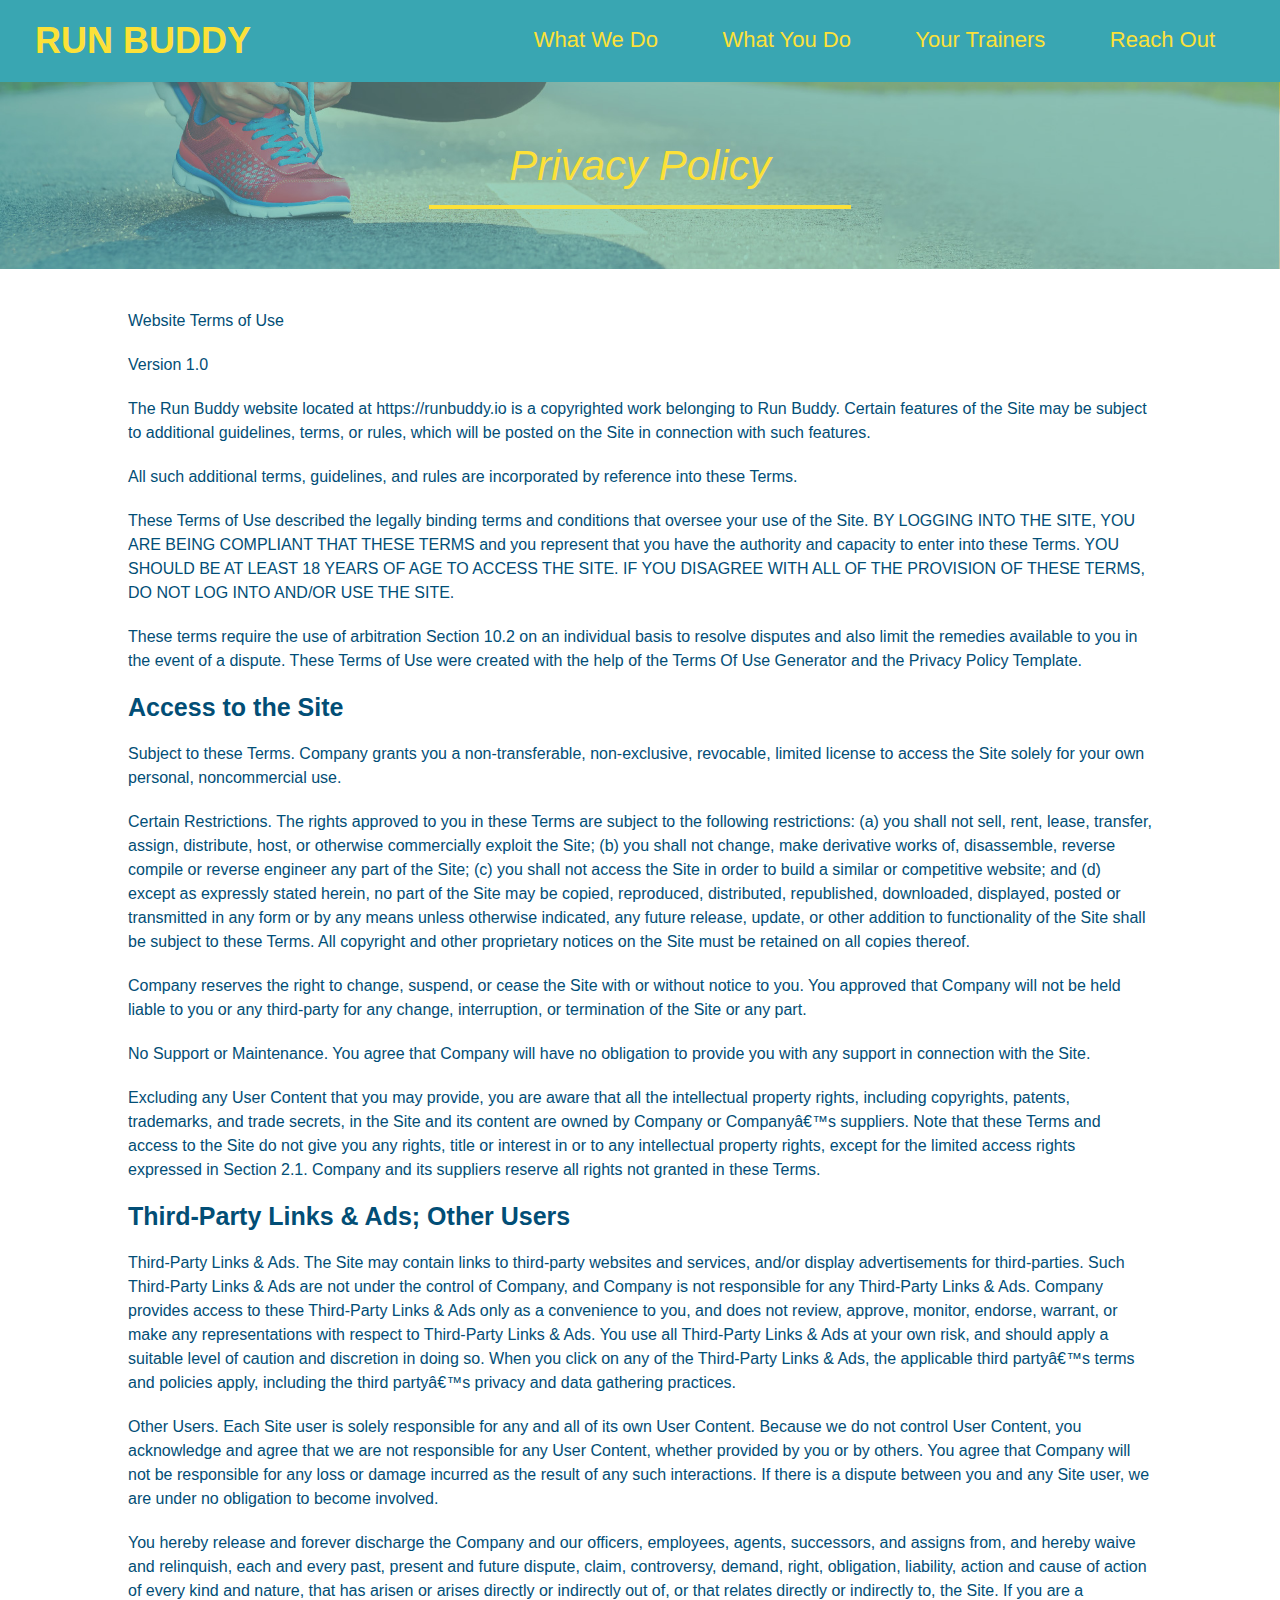
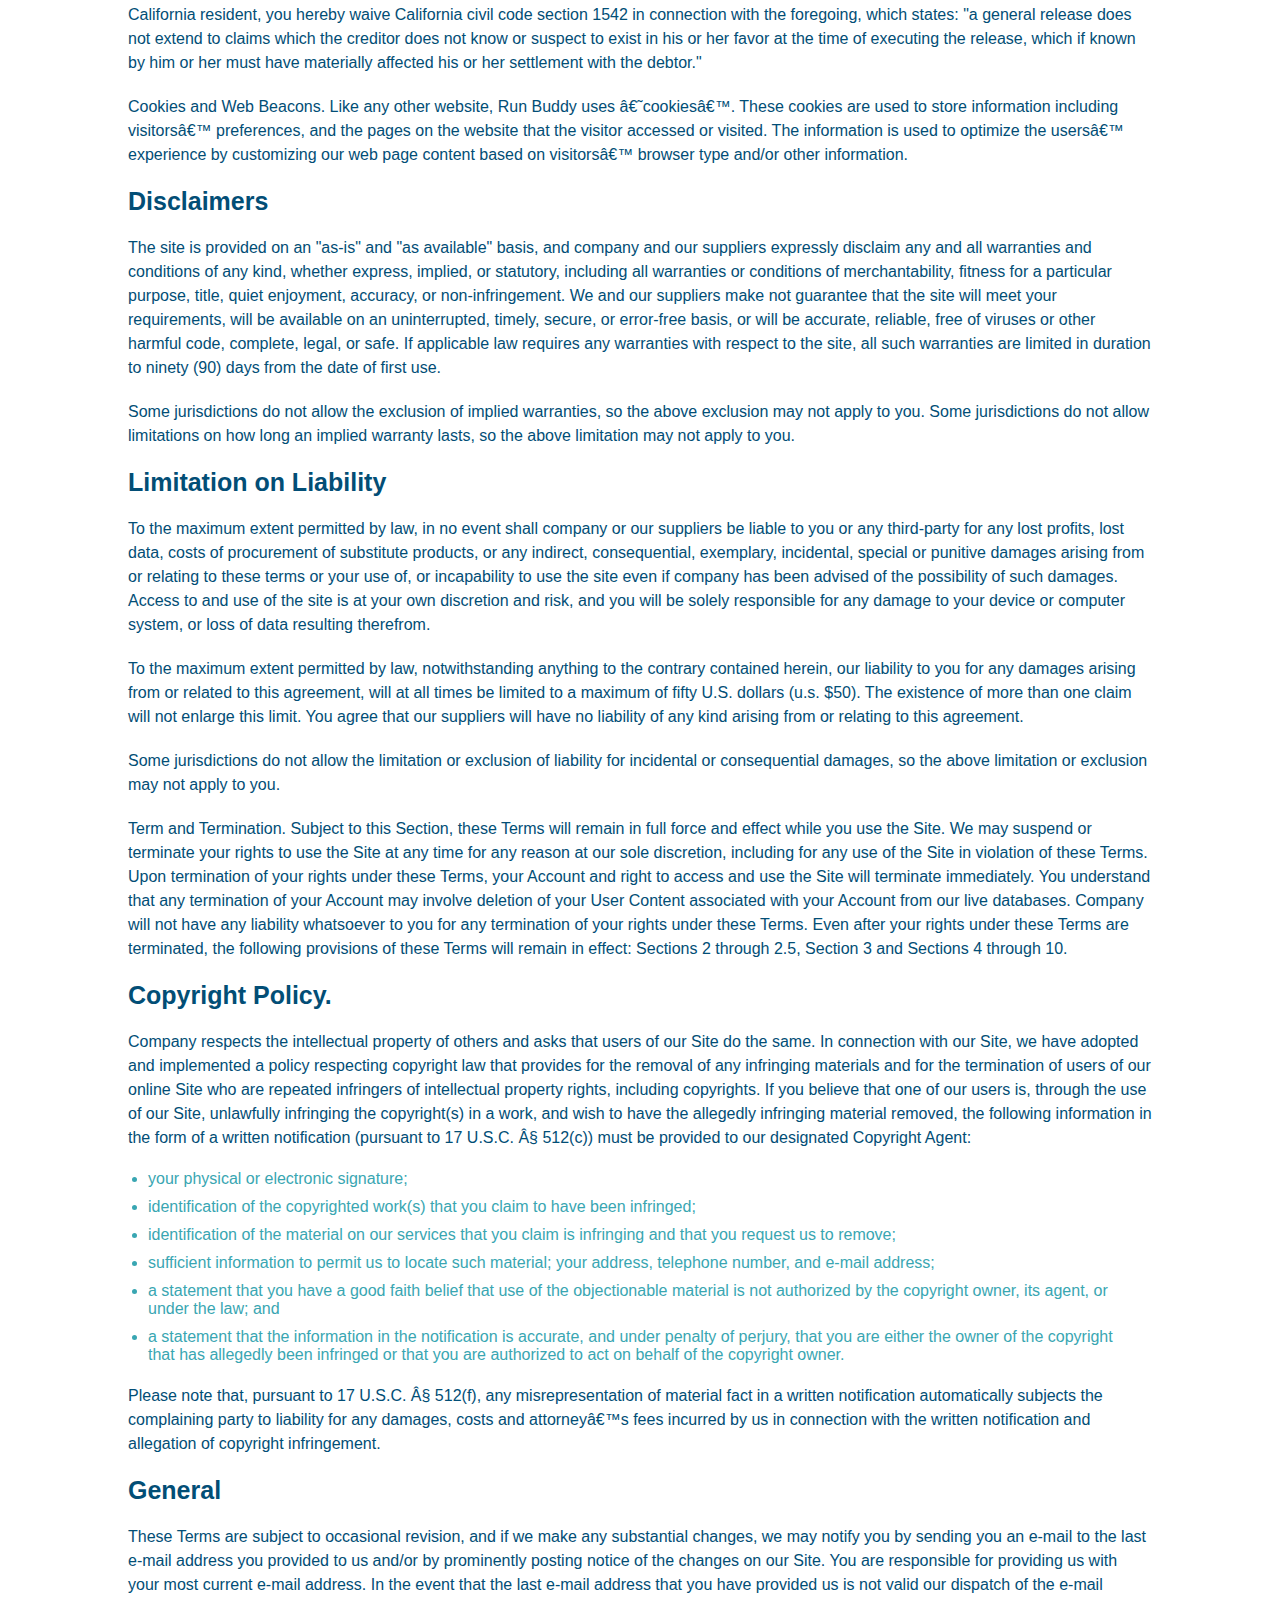
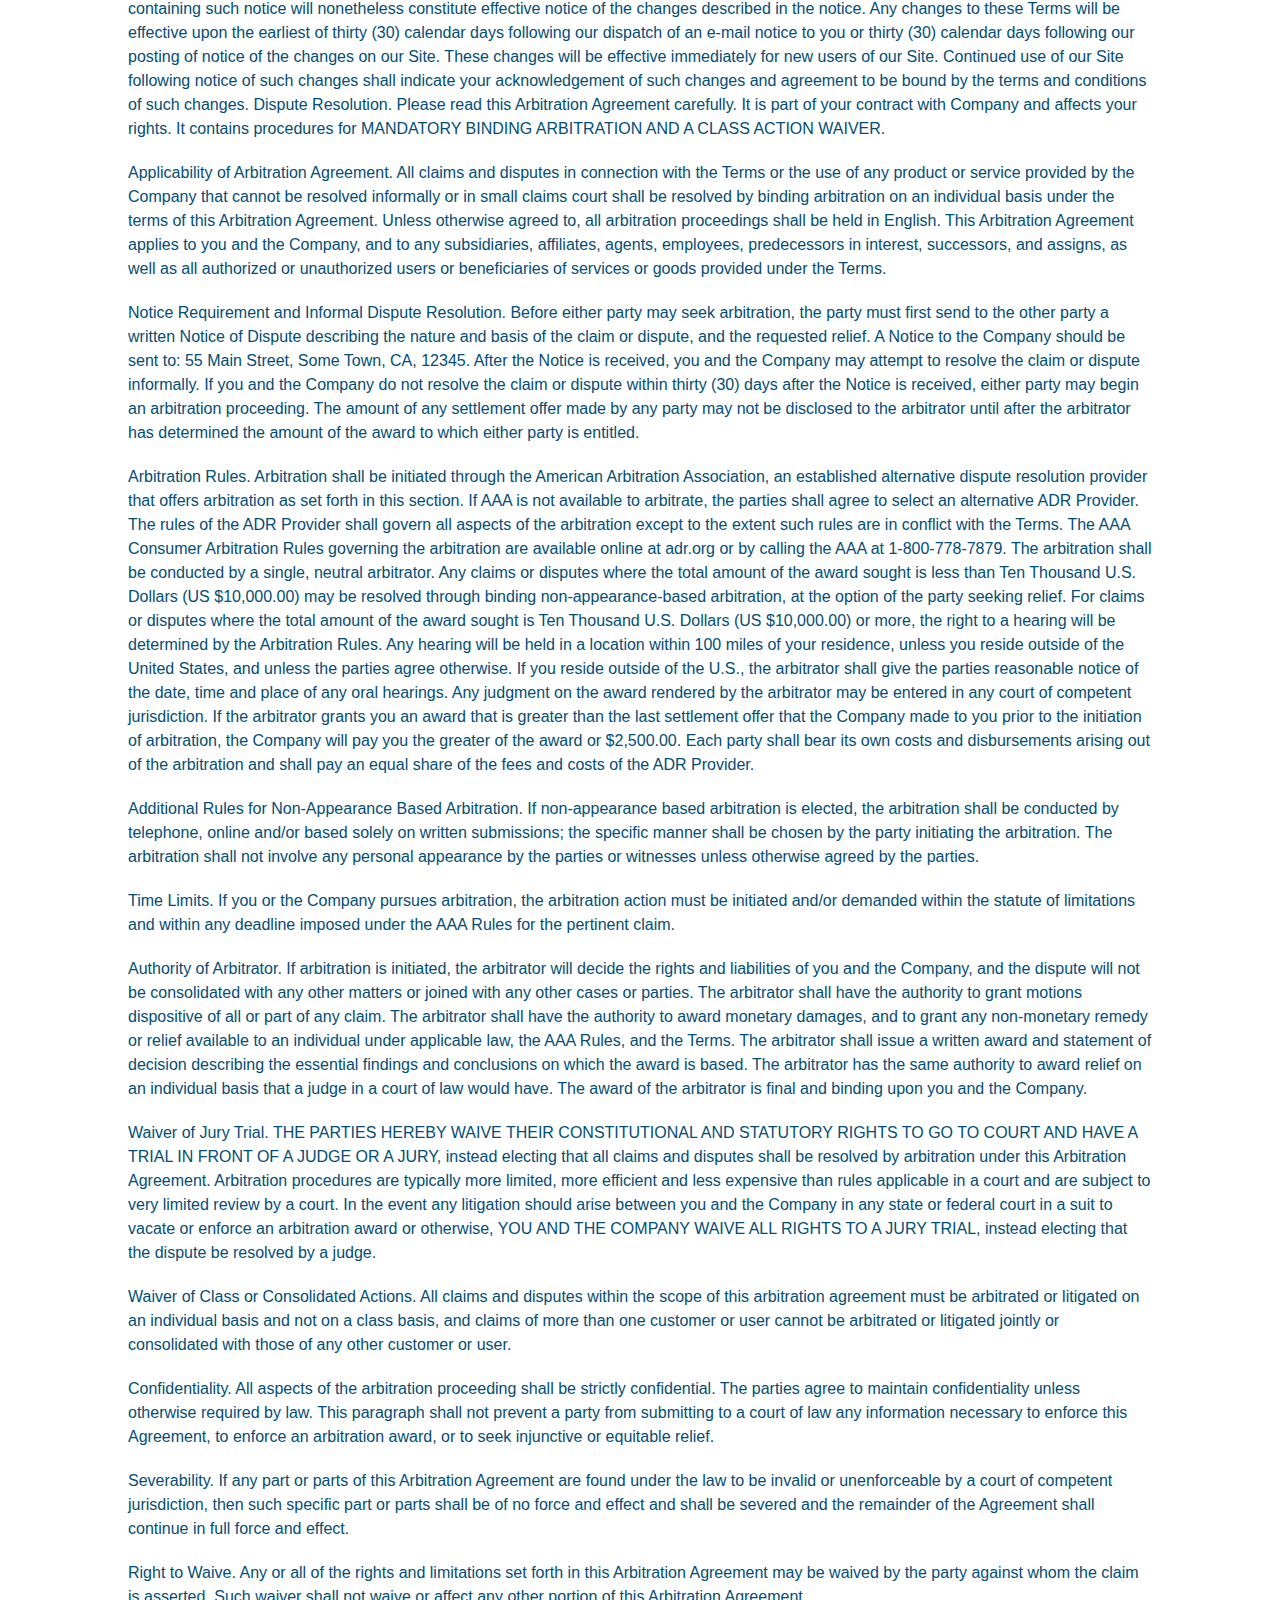
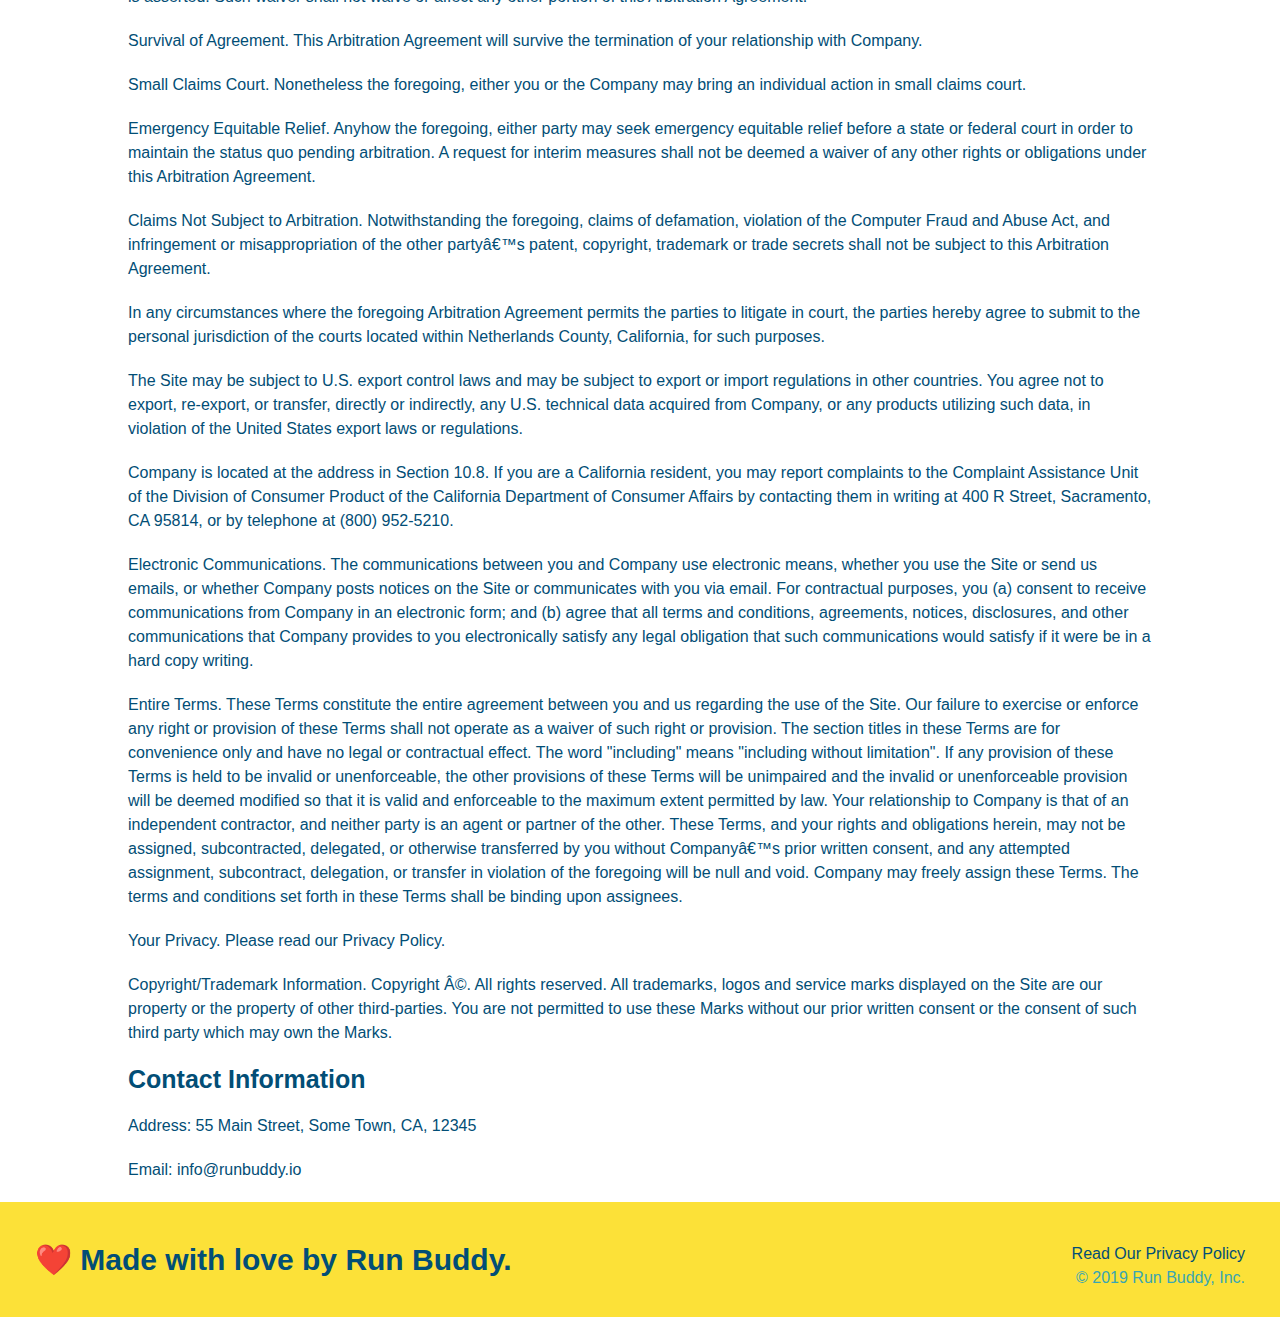
==== privacy-policy.html @ bbc471e2 "privacy policy" ====
<!DOCTYPE html>
<html lang="en">
<head>
    <meta charset="UTF-8">
    <title>Privacy Policy - Run Buddy</title>
    <link rel="stylesheet" href="./assets/css/style.css" />
    <link rel="stylesheet" href="./assets/css/secondary-styles.css">
</head>
<body>
    <header>
        <h1>
            <a href="/">RUN BUDDY</a>
        </h1>
        <nav>
            <!-- Unordered list element-->
            <ul>
                <!-- List item element-->
                <li>
                    <!-- Anchor element -->
                    <a href="./index.html#what-we-do">What We Do</a>
                </li>
                <li>
                    <a href="./index.html#what-you-do">What You Do</a>
                </li>
                <li>
                    <a href="./index.html#your-trainers">Your Trainers</a>
                </li>
                <li>
                    <a href="./index.html#reach-out">Reach Out</a>
                </li>
                
            
            </ul>

        </nav>
    </header>
    <section class="hero">
        <h2 class="page-title">
            Privacy Policy
        </h2>
    </section>
    <article class="secondary-content">
        <p>
            Website Terms of Use
          </p>
    
          <p>
            Version 1.0
          </p>
    
          <p>
            The Run Buddy website located at https://runbuddy.io is a copyrighted work belonging to Run Buddy. Certain
            features of the Site may be subject to additional guidelines, terms, or rules, which will be posted on the Site
            in connection with such features.
          </p>
    
          <p>
            All such additional terms, guidelines, and rules are incorporated by reference into these Terms.
          </p>
    
          <p>
            These Terms of Use described the legally binding terms and conditions that oversee your use of the Site. BY
            LOGGING INTO THE SITE, YOU ARE BEING COMPLIANT THAT THESE TERMS and you represent that you have the authority
            and capacity to enter into these Terms. YOU SHOULD BE AT LEAST 18 YEARS OF AGE TO ACCESS THE SITE. IF YOU
            DISAGREE WITH ALL OF THE PROVISION OF THESE TERMS, DO NOT LOG INTO AND/OR USE THE SITE.
          </p>
    
          <p>
            These terms require the use of arbitration Section 10.2 on an individual basis to resolve disputes and also
            limit the remedies available to you in the event of a dispute. These Terms of Use were created with the help of
            the Terms Of Use Generator and the Privacy Policy Template.
          </p>
    
          <h3>
            Access to the Site
          </h3>
    
          <p>
            Subject to these Terms. Company grants you a non-transferable, non-exclusive, revocable, limited license to
            access the Site solely for your own personal, noncommercial use.
          </p>
    
          <p>
            Certain Restrictions. The rights approved to you in these Terms are subject to the following restrictions: (a)
            you shall not sell, rent, lease, transfer, assign, distribute, host, or otherwise commercially exploit the Site;
            (b) you shall not change, make derivative works of, disassemble, reverse compile or reverse engineer any part of
            the Site; (c) you shall not access the Site in order to build a similar or competitive website; and (d) except
            as expressly stated herein, no part of the Site may be copied, reproduced, distributed, republished, downloaded,
            displayed, posted or transmitted in any form or by any means unless otherwise indicated, any future release,
            update, or other addition to functionality of the Site shall be subject to these Terms. All copyright and other
            proprietary notices on the Site must be retained on all copies thereof.
          </p>
    
          <p>
            Company reserves the right to change, suspend, or cease the Site with or without notice to you. You approved
            that Company will not be held liable to you or any third-party for any change, interruption, or termination of
            the Site or any part.
          </p>
    
          <p>
            No Support or Maintenance. You agree that Company will have no obligation to provide you with any support in
            connection with the Site.
          </p>
    
          <p>
            Excluding any User Content that you may provide, you are aware that all the intellectual property rights,
            including copyrights, patents, trademarks, and trade secrets, in the Site and its content are owned by Company
            or Companyâ€™s suppliers. Note that these Terms and access to the Site do not give you any rights, title or
            interest in or to any intellectual property rights, except for the limited access rights expressed in Section
            2.1. Company and its suppliers reserve all rights not granted in these Terms.
          </p>
    
          <h3>
            Third-Party Links & Ads; Other Users
          </h3>
    
          <p>
            Third-Party Links & Ads. The Site may contain links to third-party websites and services, and/or display
            advertisements for third-parties. Such Third-Party Links & Ads are not under the control of Company, and Company
            is not responsible for any Third-Party Links & Ads. Company provides access to these Third-Party Links & Ads
            only as a convenience to you, and does not review, approve, monitor, endorse, warrant, or make any
            representations with respect to Third-Party Links & Ads. You use all Third-Party Links & Ads at your own risk,
            and should apply a suitable level of caution and discretion in doing so. When you click on any of the
            Third-Party Links & Ads, the applicable third partyâ€™s terms and policies apply, including the third partyâ€™s
            privacy and data gathering practices.
          </p>
    
          <p>
            Other Users. Each Site user is solely responsible for any and all of its own User Content. Because we do not
            control User Content, you acknowledge and agree that we are not responsible for any User Content, whether
            provided by you or by others. You agree that Company will not be responsible for any loss or damage incurred as
            the result of any such interactions. If there is a dispute between you and any Site user, we are under no
            obligation to become involved.
          </p>
    
          <p>
            You hereby release and forever discharge the Company and our officers, employees, agents, successors, and
            assigns from, and hereby waive and relinquish, each and every past, present and future dispute, claim,
            controversy, demand, right, obligation, liability, action and cause of action of every kind and nature, that has
            arisen or arises directly or indirectly out of, or that relates directly or indirectly to, the Site. If you are
            a California resident, you hereby waive California civil code section 1542 in connection with the foregoing,
            which states: "a general release does not extend to claims which the creditor does not know or suspect to exist
            in his or her favor at the time of executing the release, which if known by him or her must have materially
            affected his or her settlement with the debtor."
          </p>
    
          <p>
            Cookies and Web Beacons. Like any other website, Run Buddy uses â€˜cookiesâ€™. These cookies are used to store
            information including visitorsâ€™ preferences, and the pages on the website that the visitor accessed or visited.
            The information is used to optimize the usersâ€™ experience by customizing our web page content based on visitorsâ€™
            browser type and/or other information.
          </p>
    
          <h3>
            Disclaimers
          </h3>
    
          <p>
            The site is provided on an "as-is" and "as available" basis, and company and our suppliers expressly disclaim
            any and all warranties and conditions of any kind, whether express, implied, or statutory, including all
            warranties or conditions of merchantability, fitness for a particular purpose, title, quiet enjoyment, accuracy,
            or non-infringement. We and our suppliers make not guarantee that the site will meet your requirements, will be
            available on an uninterrupted, timely, secure, or error-free basis, or will be accurate, reliable, free of
            viruses or other harmful code, complete, legal, or safe. If applicable law requires any warranties with respect
            to the site, all such warranties are limited in duration to ninety (90) days from the date of first use.
          </p>
    
          <p>
            Some jurisdictions do not allow the exclusion of implied warranties, so the above exclusion may not apply to
            you. Some jurisdictions do not allow limitations on how long an implied warranty lasts, so the above limitation
            may not apply to you.
          </p>
    
          <h3>
            Limitation on Liability
          </h3>
    
          <p>
            To the maximum extent permitted by law, in no event shall company or our suppliers be liable to you or any
            third-party for any lost profits, lost data, costs of procurement of substitute products, or any indirect,
            consequential, exemplary, incidental, special or punitive damages arising from or relating to these terms or
            your use of, or incapability to use the site even if company has been advised of the possibility of such
            damages. Access to and use of the site is at your own discretion and risk, and you will be solely responsible
            for any damage to your device or computer system, or loss of data resulting therefrom.
          </p>
    
          <p>
            To the maximum extent permitted by law, notwithstanding anything to the contrary contained herein, our liability
            to you for any damages arising from or related to this agreement, will at all times be limited to a maximum of
            fifty U.S. dollars (u.s. $50). The existence of more than one claim will not enlarge this limit. You agree that
            our suppliers will have no liability of any kind arising from or relating to this agreement.
          </p>
    
          <p>
            Some jurisdictions do not allow the limitation or exclusion of liability for incidental or consequential
            damages, so the above limitation or exclusion may not apply to you.
          </p>
    
          <p>
            Term and Termination. Subject to this Section, these Terms will remain in full force and effect while you use
            the Site. We may suspend or terminate your rights to use the Site at any time for any reason at our sole
            discretion, including for any use of the Site in violation of these Terms. Upon termination of your rights under
            these Terms, your Account and right to access and use the Site will terminate immediately. You understand that
            any termination of your Account may involve deletion of your User Content associated with your Account from our
            live databases. Company will not have any liability whatsoever to you for any termination of your rights under
            these Terms. Even after your rights under these Terms are terminated, the following provisions of these Terms
            will remain in effect: Sections 2 through 2.5, Section 3 and Sections 4 through 10.
          </p>
    
          <h3>
            Copyright Policy.
          </h3>
    
          <p>
            Company respects the intellectual property of others and asks that users of our Site do the same. In connection
            with our Site, we have adopted and implemented a policy respecting copyright law that provides for the removal
            of any infringing materials and for the termination of users of our online Site who are repeated infringers of
            intellectual property rights, including copyrights. If you believe that one of our users is, through the use of
            our Site, unlawfully infringing the copyright(s) in a work, and wish to have the allegedly infringing material
            removed, the following information in the form of a written notification (pursuant to 17 U.S.C. Â§ 512(c)) must
            be provided to our designated Copyright Agent:
          </p>
    
          <ul>
            <li>
              your physical or electronic signature;
            </li>
            <li>
              identification of the copyrighted work(s) that you claim to have been infringed;
            </li>
            <li>
              identification of the material on our services that you claim is infringing and that you request us to remove;
            </li>
            <li>
              sufficient information to permit us to locate such material; your address, telephone number, and e-mail
              address;
            </li>
            <li>
              a statement that you have a good faith belief that use of the objectionable material is not authorized by the
              copyright owner, its agent, or under the law; and
            </li>
            <li>
              a statement that the information in the notification is accurate, and under penalty of perjury, that you are
              either the owner of the copyright that has allegedly been infringed or that you are authorized to act on
              behalf of the copyright owner.
            </li>
          </ul>
    
          <p>
            Please note that, pursuant to 17 U.S.C. Â§ 512(f), any misrepresentation of material fact in a written
            notification automatically subjects the complaining party to liability for any damages, costs and attorneyâ€™s
            fees incurred by us in connection with the written notification and allegation of copyright infringement.
          </p>
    
          <h3>
            General
          </h3>
    
          <p>
            These Terms are subject to occasional revision, and if we make any substantial changes, we may notify you by
            sending you an e-mail to the last e-mail address you provided to us and/or by prominently posting notice of the
            changes on our Site. You are responsible for providing us with your most current e-mail address. In the event
            that the last e-mail address that you have provided us is not valid our dispatch of the e-mail containing such
            notice will nonetheless constitute effective notice of the changes described in the notice. Any changes to these
            Terms will be effective upon the earliest of thirty (30) calendar days following our dispatch of an e-mail
            notice to you or thirty (30) calendar days following our posting of notice of the changes on our Site. These
            changes will be effective immediately for new users of our Site. Continued use of our Site following notice of
            such changes shall indicate your acknowledgement of such changes and agreement to be bound by the terms and
            conditions of such changes. Dispute Resolution. Please read this Arbitration Agreement carefully. It is part of
            your contract with Company and affects your rights. It contains procedures for MANDATORY BINDING ARBITRATION AND
            A CLASS ACTION WAIVER.
          </p>
    
          <p>
            Applicability of Arbitration Agreement. All claims and disputes in connection with the Terms or the use of any
            product or service provided by the Company that cannot be resolved informally or in small claims court shall be
            resolved by binding arbitration on an individual basis under the terms of this Arbitration Agreement. Unless
            otherwise agreed to, all arbitration proceedings shall be held in English. This Arbitration Agreement applies to
            you and the Company, and to any subsidiaries, affiliates, agents, employees, predecessors in interest,
            successors, and assigns, as well as all authorized or unauthorized users or beneficiaries of services or goods
            provided under the Terms.
          </p>
    
          <p>
            Notice Requirement and Informal Dispute Resolution. Before either party may seek arbitration, the party must
            first send to the other party a written Notice of Dispute describing the nature and basis of the claim or
            dispute, and the requested relief. A Notice to the Company should be sent to: 55 Main Street, Some Town, CA,
            12345. After the Notice is received, you and the Company may attempt to resolve the claim or dispute informally.
            If you and the Company do not resolve the claim or dispute within thirty (30) days after the Notice is received,
            either party may begin an arbitration proceeding. The amount of any settlement offer made by any party may not
            be disclosed to the arbitrator until after the arbitrator has determined the amount of the award to which either
            party is entitled.
          </p>
    
          <p>
            Arbitration Rules. Arbitration shall be initiated through the American Arbitration Association, an established
            alternative dispute resolution provider that offers arbitration as set forth in this section. If AAA is not
            available to arbitrate, the parties shall agree to select an alternative ADR Provider. The rules of the ADR
            Provider shall govern all aspects of the arbitration except to the extent such rules are in conflict with the
            Terms. The AAA Consumer Arbitration Rules governing the arbitration are available online at adr.org or by
            calling the AAA at 1-800-778-7879. The arbitration shall be conducted by a single, neutral arbitrator. Any
            claims or disputes where the total amount of the award sought is less than Ten Thousand U.S. Dollars (US
            $10,000.00) may be resolved through binding non-appearance-based arbitration, at the option of the party seeking
            relief. For claims or disputes where the total amount of the award sought is Ten Thousand U.S. Dollars (US
            $10,000.00) or more, the right to a hearing will be determined by the Arbitration Rules. Any hearing will be
            held in a location within 100 miles of your residence, unless you reside outside of the United States, and
            unless the parties agree otherwise. If you reside outside of the U.S., the arbitrator shall give the parties
            reasonable notice of the date, time and place of any oral hearings. Any judgment on the award rendered by the
            arbitrator may be entered in any court of competent jurisdiction. If the arbitrator grants you an award that is
            greater than the last settlement offer that the Company made to you prior to the initiation of arbitration, the
            Company will pay you the greater of the award or $2,500.00. Each party shall bear its own costs and
            disbursements arising out of the arbitration and shall pay an equal share of the fees and costs of the ADR
            Provider.
          </p>
    
          <p>
            Additional Rules for Non-Appearance Based Arbitration. If non-appearance based arbitration is elected, the
            arbitration shall be conducted by telephone, online and/or based solely on written submissions; the specific
            manner shall be chosen by the party initiating the arbitration. The arbitration shall not involve any personal
            appearance by the parties or witnesses unless otherwise agreed by the parties.
          </p>
    
          <p>
            Time Limits. If you or the Company pursues arbitration, the arbitration action must be initiated and/or demanded
            within the statute of limitations and within any deadline imposed under the AAA Rules for the pertinent claim.
          </p>
    
          <p>
            Authority of Arbitrator. If arbitration is initiated, the arbitrator will decide the rights and liabilities of
            you and the Company, and the dispute will not be consolidated with any other matters or joined with any other
            cases or parties. The arbitrator shall have the authority to grant motions dispositive of all or part of any
            claim. The arbitrator shall have the authority to award monetary damages, and to grant any non-monetary remedy
            or relief available to an individual under applicable law, the AAA Rules, and the Terms. The arbitrator shall
            issue a written award and statement of decision describing the essential findings and conclusions on which the
            award is based. The arbitrator has the same authority to award relief on an individual basis that a judge in a
            court of law would have. The award of the arbitrator is final and binding upon you and the Company.
          </p>
    
          <p>
            Waiver of Jury Trial. THE PARTIES HEREBY WAIVE THEIR CONSTITUTIONAL AND STATUTORY RIGHTS TO GO TO COURT AND HAVE
            A TRIAL IN FRONT OF A JUDGE OR A JURY, instead electing that all claims and disputes shall be resolved by
            arbitration under this Arbitration Agreement. Arbitration procedures are typically more limited, more efficient
            and less expensive than rules applicable in a court and are subject to very limited review by a court. In the
            event any litigation should arise between you and the Company in any state or federal court in a suit to vacate
            or enforce an arbitration award or otherwise, YOU AND THE COMPANY WAIVE ALL RIGHTS TO A JURY TRIAL, instead
            electing that the dispute be resolved by a judge.
          </p>
    
          <p>
            Waiver of Class or Consolidated Actions. All claims and disputes within the scope of this arbitration agreement
            must be arbitrated or litigated on an individual basis and not on a class basis, and claims of more than one
            customer or user cannot be arbitrated or litigated jointly or consolidated with those of any other customer or
            user.
          </p>
    
          <p>
            Confidentiality. All aspects of the arbitration proceeding shall be strictly confidential. The parties agree to
            maintain confidentiality unless otherwise required by law. This paragraph shall not prevent a party from
            submitting to a court of law any information necessary to enforce this Agreement, to enforce an arbitration
            award, or to seek injunctive or equitable relief.
          </p>
    
          <p>
            Severability. If any part or parts of this Arbitration Agreement are found under the law to be invalid or
            unenforceable by a court of competent jurisdiction, then such specific part or parts shall be of no force and
            effect and shall be severed and the remainder of the Agreement shall continue in full force and effect.
          </p>
    
          <p>
            Right to Waive. Any or all of the rights and limitations set forth in this Arbitration Agreement may be waived
            by the party against whom the claim is asserted. Such waiver shall not waive or affect any other portion of this
            Arbitration Agreement.
          </p>
    
          <p>
            Survival of Agreement. This Arbitration Agreement will survive the termination of your relationship with
            Company.
          </p>
    
          <p>
            Small Claims Court. Nonetheless the foregoing, either you or the Company may bring an individual action in small
            claims court.
          </p>
    
          <p>
            Emergency Equitable Relief. Anyhow the foregoing, either party may seek emergency equitable relief before a
            state or federal court in order to maintain the status quo pending arbitration. A request for interim measures
            shall not be deemed a waiver of any other rights or obligations under this Arbitration Agreement.
          </p>
    
          <p>
            Claims Not Subject to Arbitration. Notwithstanding the foregoing, claims of defamation, violation of the
            Computer Fraud and Abuse Act, and infringement or misappropriation of the other partyâ€™s patent, copyright,
            trademark or trade secrets shall not be subject to this Arbitration Agreement.
          </p>
    
          <p>
            In any circumstances where the foregoing Arbitration Agreement permits the parties to litigate in court, the
            parties hereby agree to submit to the personal jurisdiction of the courts located within Netherlands County,
            California, for such purposes.
          </p>
    
          <p>
            The Site may be subject to U.S. export control laws and may be subject to export or import regulations in other
            countries. You agree not to export, re-export, or transfer, directly or indirectly, any U.S. technical data
            acquired from Company, or any products utilizing such data, in violation of the United States export laws or
            regulations.
          </p>
    
          <p>
            Company is located at the address in Section 10.8. If you are a California resident, you may report complaints
            to the Complaint Assistance Unit of the Division of Consumer Product of the California Department of Consumer
            Affairs by contacting them in writing at 400 R Street, Sacramento, CA 95814, or by telephone at (800) 952-5210.
          </p>
    
          <p>
            Electronic Communications. The communications between you and Company use electronic means, whether you use the
            Site or send us emails, or whether Company posts notices on the Site or communicates with you via email. For
            contractual purposes, you (a) consent to receive communications from Company in an electronic form; and (b)
            agree that all terms and conditions, agreements, notices, disclosures, and other communications that Company
            provides to you electronically satisfy any legal obligation that such communications would satisfy if it were be
            in a hard copy writing.
          </p>
    
          <p>
            Entire Terms. These Terms constitute the entire agreement between you and us regarding the use of the Site. Our
            failure to exercise or enforce any right or provision of these Terms shall not operate as a waiver of such right
            or provision. The section titles in these Terms are for convenience only and have no legal or contractual
            effect. The word "including" means "including without limitation". If any provision of these Terms is held to be
            invalid or unenforceable, the other provisions of these Terms will be unimpaired and the invalid or
            unenforceable provision will be deemed modified so that it is valid and enforceable to the maximum extent
            permitted by law. Your relationship to Company is that of an independent contractor, and neither party is an
            agent or partner of the other. These Terms, and your rights and obligations herein, may not be assigned,
            subcontracted, delegated, or otherwise transferred by you without Companyâ€™s prior written consent, and any
            attempted assignment, subcontract, delegation, or transfer in violation of the foregoing will be null and void.
            Company may freely assign these Terms. The terms and conditions set forth in these Terms shall be binding upon
            assignees.
          </p>
    
          <p>
            Your Privacy. Please read our Privacy Policy.
          </p>
    
          <p>
            Copyright/Trademark Information. Copyright Â©. All rights reserved. All trademarks, logos and service marks
            displayed on the Site are our property or the property of other third-parties. You are not permitted to use
            these Marks without our prior written consent or the consent of such third party which may own the Marks.
          </p>
    
          <h3>
            Contact Information
          </h3>
    
          <p>
            Address: 55 Main Street, Some Town, CA, 12345
          </p>
    
          <p>
            Email: info@runbuddy.io
          </p>
    </article>

        <footer>
            <h2>❤️ Made with love by Run Buddy.</h2>
            <div>
            <a>Read Our Privacy Policy</a><br />
            &copy; 2019 Run Buddy, Inc.
            </div>
        </footer>
    
</body>
</html>
---- assets/css/style.css ----
* {
    margin: 0;
    padding: 0;
    box-sizing: border-box;
}

body {
    /* more on this crazy alphanumerical value in a minute! */
    color: #39a6b2;
    font-family: Helvetica, Arial, sans-serif;
  }

  /* apply styles to <header> */
header {
    padding: 20px 35px;
    background-color: #39a6b2;
  }

  header h1 {
    font-weight: bold;
    font-size: 36px;
    color: #fce138;
    margin: 0;
    display: inline;
  }
  
  header a {
      text-decoration: none;
    color: #fce138;
  }

  header nav {
      float: right;
      margin: 7px 0;
  }

  header nav ul li {
      display: inline;
  }

  header nav ul li a {
      margin: 0 30px;
      font-weight: lighter;
      font-size: 22px;
  }

  footer {
      background: #fce138;
      width: 100%;
      padding: 40px 35px;
  }

  footer h2 {
      display: inline;
      color: #024e76;
      font-size: 30px;
      margin: 0%;
  }

  footer div {
      float: right;
      line-height: 1.5;
      text-align: right;
  }

  footer a {
      color: #024e76;
  }

section {
    padding: 60px;
}

.hero {
    background-image: url("../images/hero-bg.jpg");
    height: 600px;
    background-size: cover;
    background-position: center;
    position: relative;
}

.hero-form {
    background-color: #fce138;
    padding: 20px;
    width: 500px;
    color: #024e76;
    border: solid 3px #024e76;
    position: absolute;
    bottom: 120px;
    right: 140px;
}

section h3 {
    margin: 0px;
    font-size: 25px;
}

.hero-form p {
    margin: 5px 0 15px 0;
}

.form-input {
    border: 1px solid #024e76;
    display: block;
    padding: 7px 15px;
    font-size: 16px;
    color: #024e76;
    width: 100%;
    margin-bottom: 15px;
}

.hero-form label {
    margin: 0 5px;
}
form button {
    background-color: #024e76;
    color: #fce138;
    border: none;
    padding: 10px 20px;
    font-size: 16px;
}

.intro {
    text-align: center;
}

.intro p {
    line-height: 1.7;
    color: #39a6b2;
    width: 80%;
    font-size: 20px;
    margin: 0 auto;
}

.steps {
    text-align: center;
    background: #fce138;
}

.section-title {
  font-size: 55px;
  color: #024e76;
  margin-bottom: 35px;
  padding: 0 100px 20px 100px;
  display: inline-block;
  border-bottom: 3px solid;
}

.primary-border {
  border-color: #fce138;
}

.secondary-border {
  border-color: #39a6b2;
}

.steps div {
    margin-bottom: 80px;
}

.steps img {
    width: 15%;
    margin: 10px 0;
}

.steps h3 {
    color: #024e76;
    font-size: 46px;
    margin-top: 10px;
}

.steps p {
    color: #39a6b2;
    font-size: 23px;
}

.steps span {
    font-size: 38px;
}

.trainers {
    text-align: center;
}

.trainer {
    width: 900px;
    margin: 0 auto 30px auto;
    background: #024e76;
    color: #fce138;
    overflow: auto;
}

.trainer img {
    width: 35%;
    float: left;
}
  
.trainer-bio {
    padding: 35px;
    float: left;
    width: 65%;
}

.text-left {
    text-align: left;
}

.text-right {
    text-align: right;
}

.trainer-bio h3 {
    font-size: 32px;
    margin-bottom: 8px;
}

.trainer-bio h4 {
    font-weight: lighter;
    font-size: 26px;
    margin-bottom: 25px;
}

.trainer-bio p {
    font-size: 17px;
    line-height: 1.3;
}

.contact {
    text-align: center;
    background: #024e76;
}

.contact h2 {
    color: #fce138;
}

.contact-info iframe {
    width: 400px;
    height: 400px;
}

.contact-info div {
    width: 410px;
    display: inline-block;
    vertical-align: top;
    text-align: left;
    margin: 30px 0 0 60px;
    color: white;
}

.contact-info h3 {
    color: #fce138;
    font-size: 32px;
}

.contact-info p, .contact-info address {
    margin: 20px 0;
    line-height: 1.5;
    font-size: 20px;
    font-style: normal;
}

.contact-info a {
    color: #fce138;
}
---- assets/css/secondary-styles.css ----
.hero {
    background-position: bottom;
    height: auto;
    text-align: center;
    margin-bottom: 40px;
}

.page-title {
    color: #fce138;
    display: inline-block;
    border-bottom: 4px solid #fce138;
    padding: 0 80px 15px 80px;
    font-weight: normal;
    font-size: 42px;
    font-style: italic;
}

.secondary-content {
    width: 80%;
    margin: auto;
    color: #024e76;
}

.secondary-content h3 {
    font-size: 25px;
    margin: 20px 0 20px 0;
}

.secondary-content p {
    font-size: 16px;
    line-height: 1.5;
    margin: 20px 0 20px 0;
}

.secondary-content ul {
    margin: 15px 20px 15px 20px;
}

.secondary-content li {
    color: #39a6b2;
    margin: 10px 0 10px 0;
}
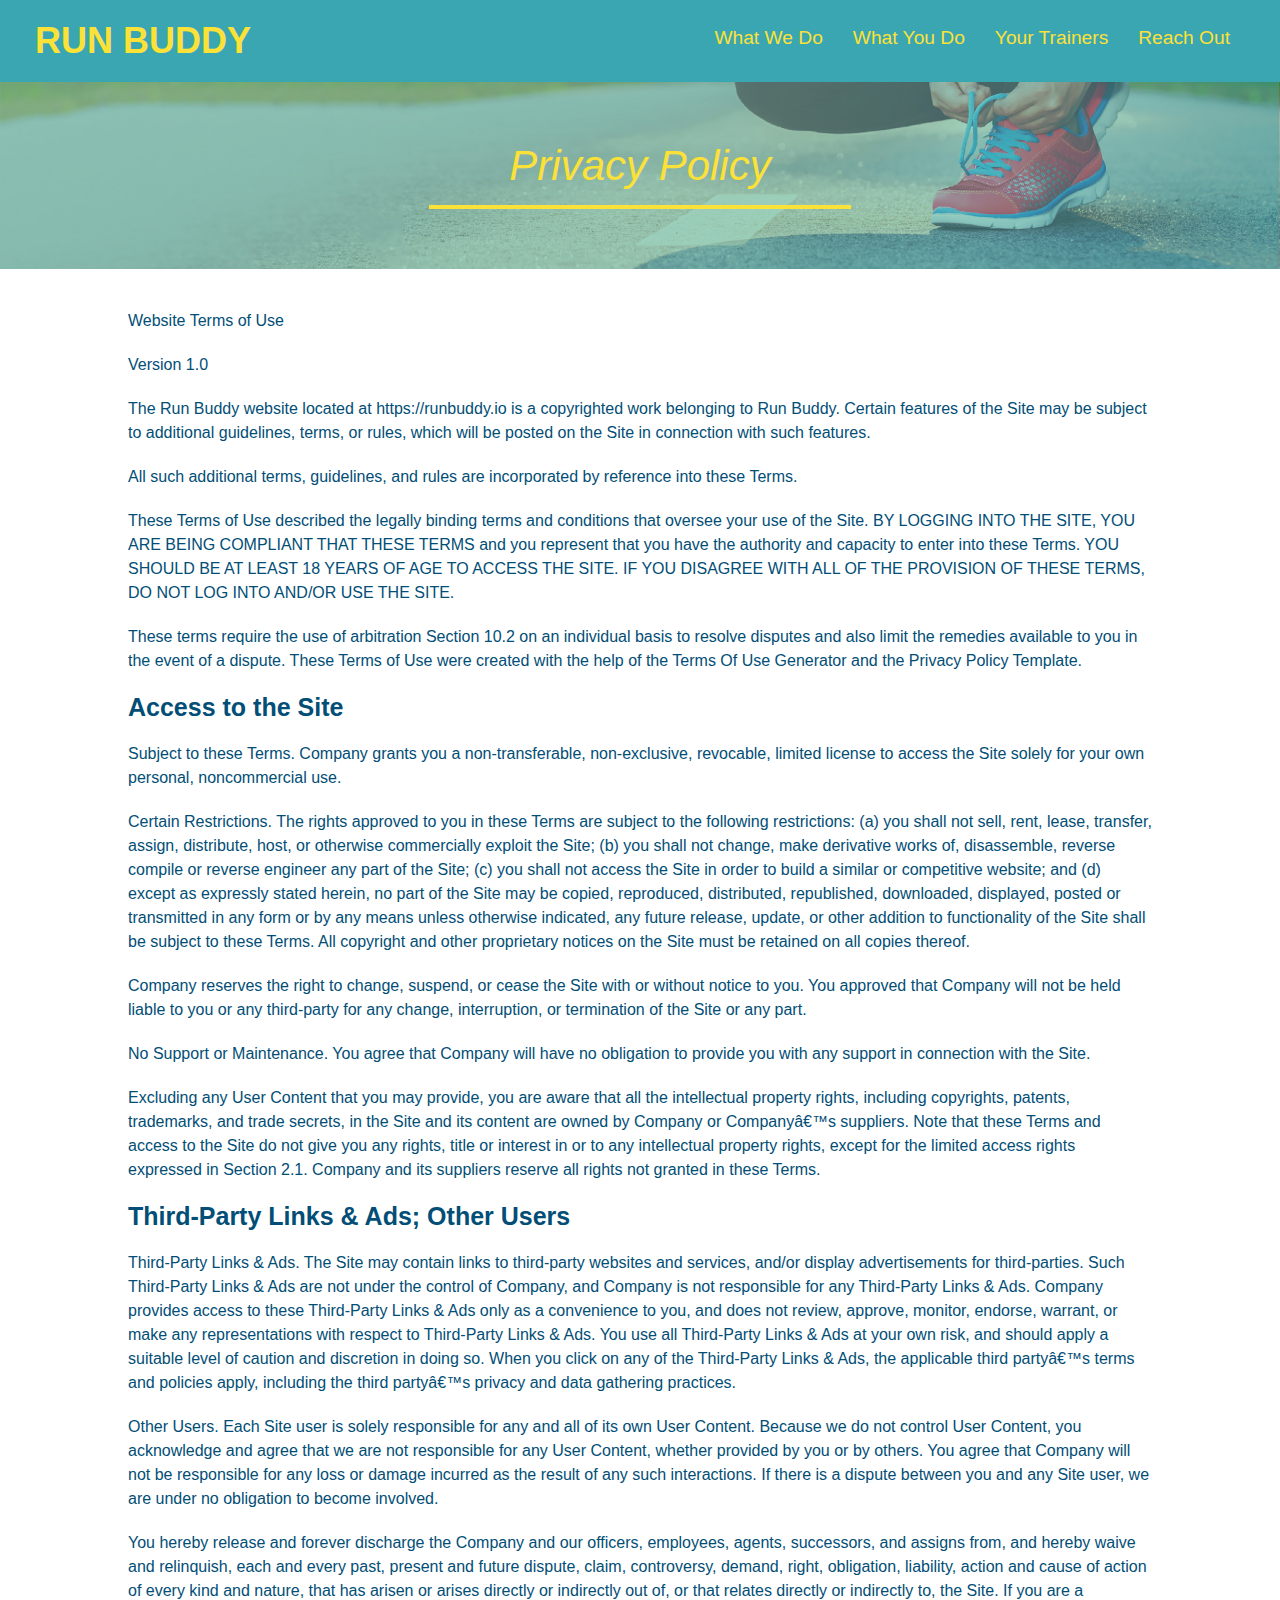
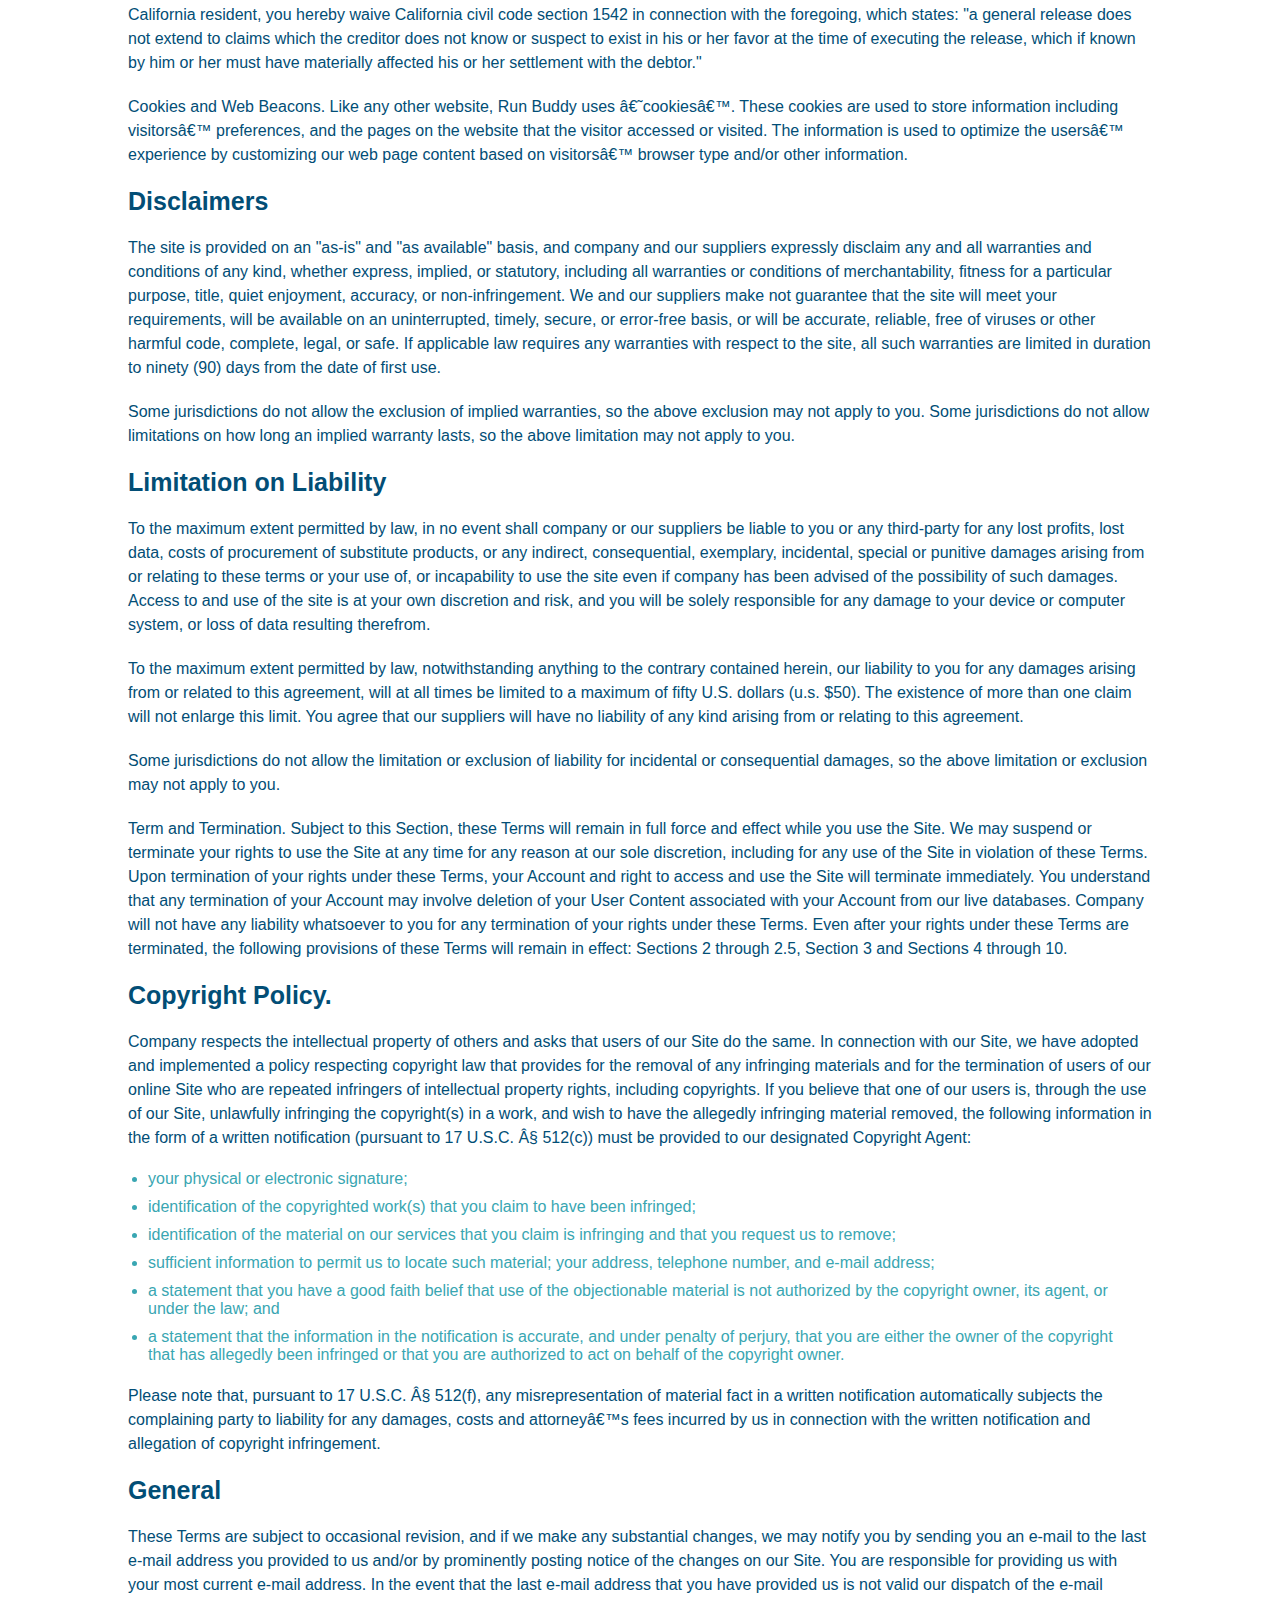
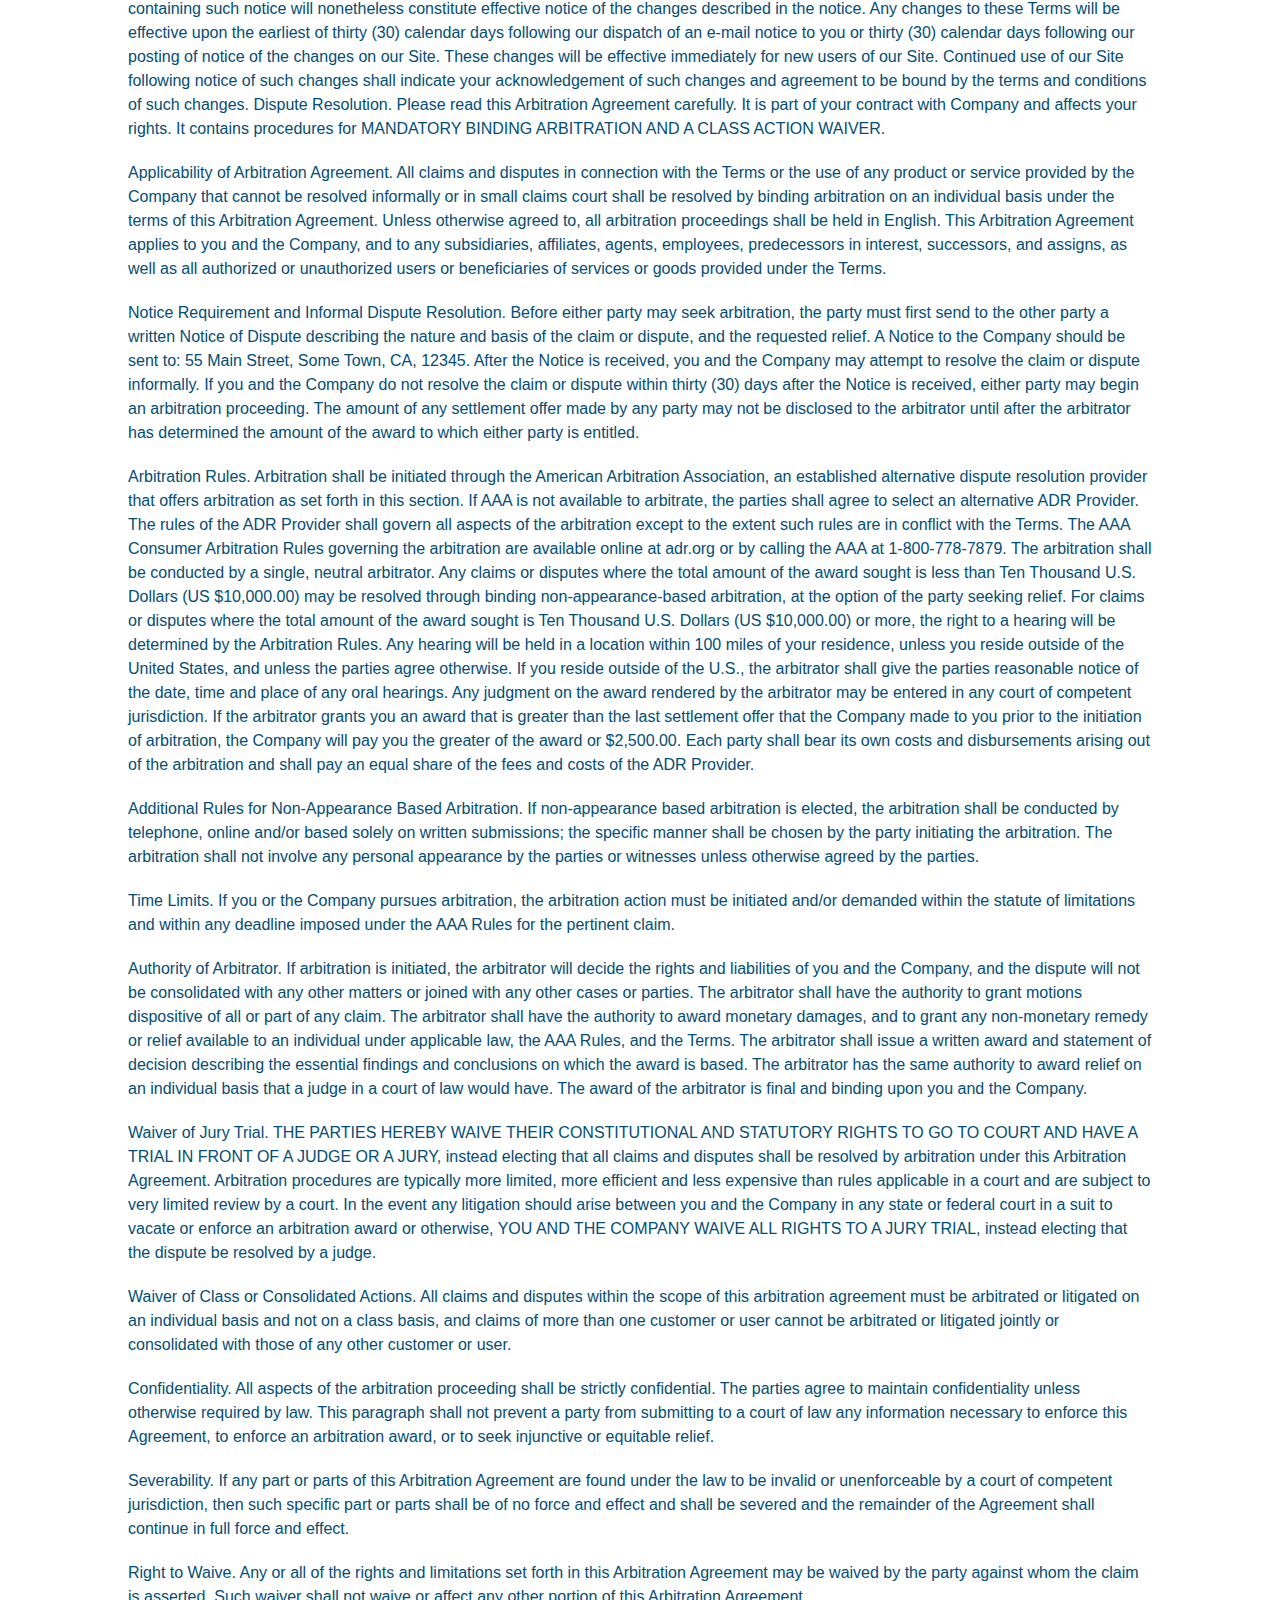
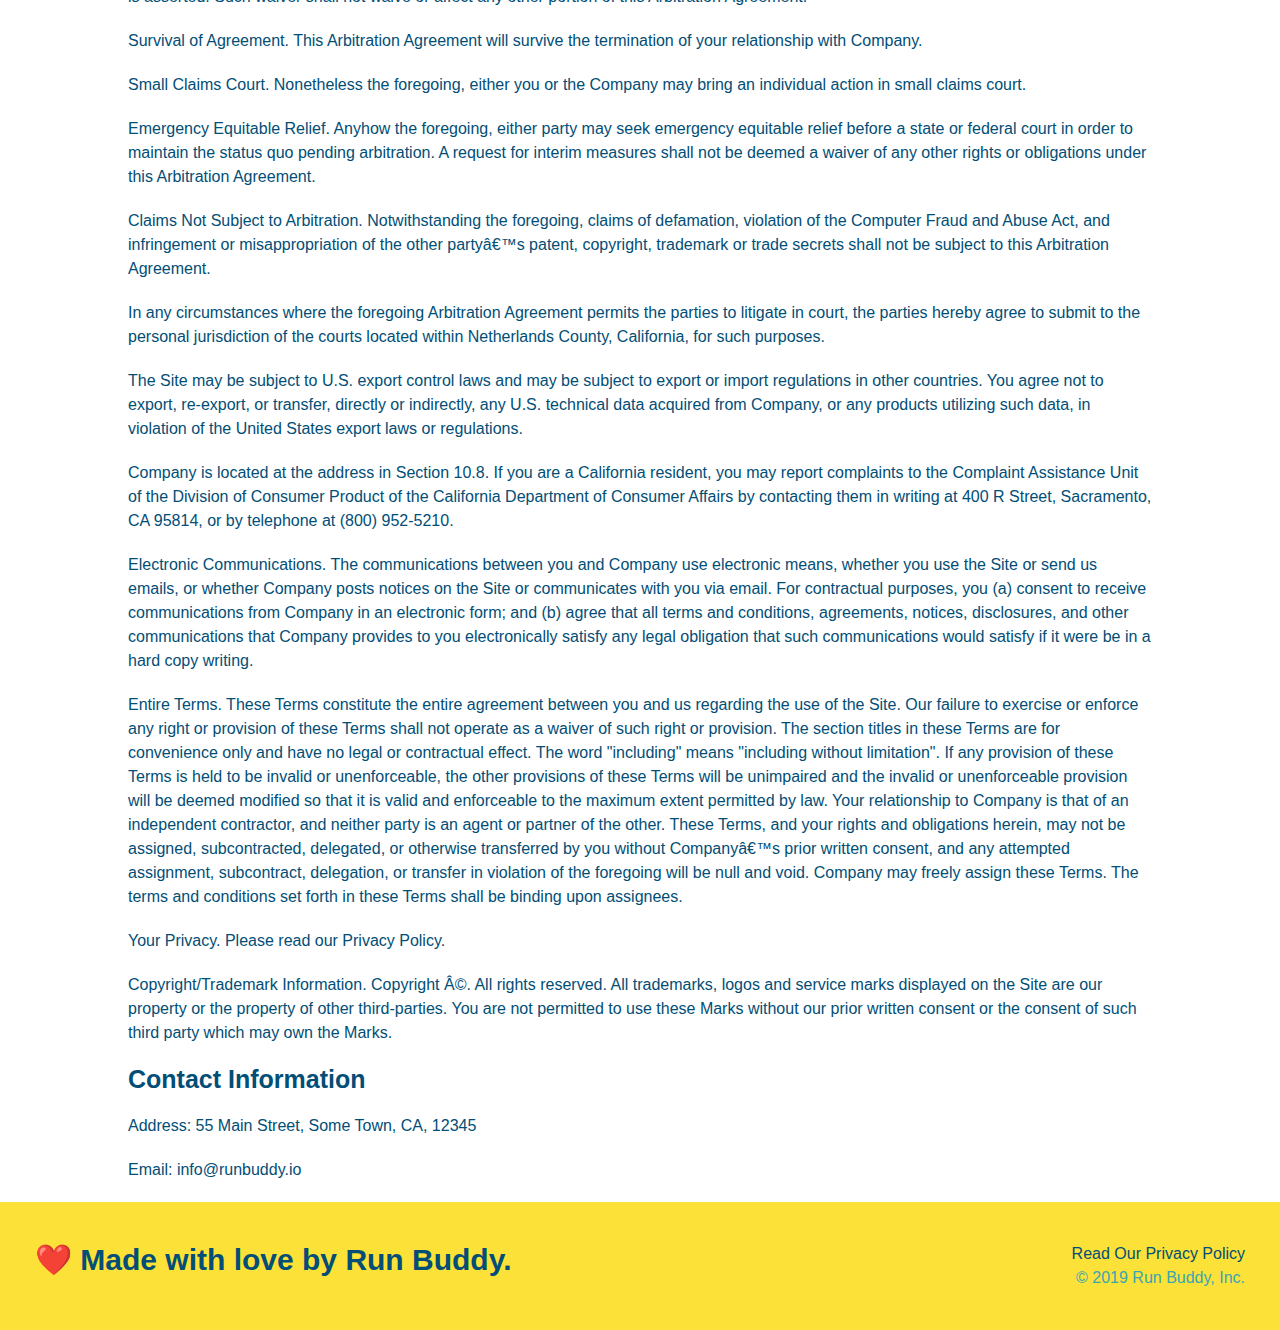
==== commit 7d7c0946: "updated media queries" ====
--- a/privacy-policy.html
+++ b/privacy-policy.html
@@ -1,6 +1,7 @@
 <!DOCTYPE html>
 <html lang="en">
 <head>
+    <meta name="viewport" content="width=device-width, initial-scale=1.0" />  
     <meta charset="UTF-8">
     <title>Privacy Policy - Run Buddy</title>
     <link rel="stylesheet" href="./assets/css/style.css" />
--- a/assets/css/style.css
+++ b/assets/css/style.css
@@ -14,6 +14,9 @@
 header {
     padding: 20px 35px;
     background-color: #39a6b2;
+    display: flex;
+    justify-content: space-between;
+    flex-wrap: wrap;
   }
 
   header h1 {
@@ -21,7 +24,6 @@
     font-size: 36px;
     color: #fce138;
     margin: 0;
-    display: inline;
   }
   
   header a {
@@ -30,35 +32,39 @@
   }
 
   header nav {
-      float: right;
       margin: 7px 0;
   }
 
-  header nav ul li {
-      display: inline;
+  header nav ul {
+      display: flex;
+      flex-wrap: wrap;
+      justify-content: space-between;
+      align-items: center;
+      list-style: none;
   }
 
   header nav ul li a {
-      margin: 0 30px;
+      padding: 10px 15px;
       font-weight: lighter;
-      font-size: 22px;
+      font-size: 1.5vw;
   }
 
   footer {
       background: #fce138;
       width: 100%;
       padding: 40px 35px;
+      display: flex;
+      justify-content: space-between;
+      flex-wrap: wrap;
   }
 
   footer h2 {
-      display: inline;
       color: #024e76;
       font-size: 30px;
       margin: 0%;
   }
 
   footer div {
-      float: right;
       line-height: 1.5;
       text-align: right;
   }
@@ -73,21 +79,36 @@
 
 .hero {
     background-image: url("../images/hero-bg.jpg");
-    height: 600px;
+    display: flex;
     background-size: cover;
     background-position: center;
-    position: relative;
-}
+    justify-content: center;
+    flex-wrap: wrap;
+    align-items: flex-start;
+}
+
+.hero-cta h2 {
+    font-style: italic;
+    font-size: 55px;
+    color: #fce138
+}
+
+.hero-cta {
+    width: 35%;
+    text-align: right;
+    margin: 3.5%;
+    color: #fff;
+    font-size: 18px;
+    line-height: 1.2;
+  }
 
 .hero-form {
     background-color: #fce138;
     padding: 20px;
-    width: 500px;
+    width: 40%;
     color: #024e76;
     border: solid 3px #024e76;
-    position: absolute;
-    bottom: 120px;
-    right: 140px;
+    margin: 3.5%;
 }
 
 section h3 {
@@ -118,10 +139,6 @@
     border: none;
     padding: 10px 20px;
     font-size: 16px;
-}
-
-.intro {
-    text-align: center;
 }
 
 .intro p {
@@ -130,20 +147,21 @@
     width: 80%;
     font-size: 20px;
     margin: 0 auto;
+    text-align: center;
 }
 
 .steps {
-    text-align: center;
     background: #fce138;
 }
 
 .section-title {
-  font-size: 55px;
+  font-size: 48px;
   color: #024e76;
-  margin-bottom: 35px;
-  padding: 0 100px 20px 100px;
-  display: inline-block;
   border-bottom: 3px solid;
+  padding-bottom: 20px;
+  text-align: center;
+  margin: 0 auto 35px auto;
+  width: 50%;
 }
 
 .primary-border {
@@ -154,51 +172,76 @@
   border-color: #39a6b2;
 }
 
-.steps div {
-    margin-bottom: 80px;
-}
-
-.steps img {
-    width: 15%;
-    margin: 10px 0;
-}
-
-.steps h3 {
+.step {
+    margin: 50px auto;
+    padding-bottom: 50px;
+    width: 80%;
+    border-bottom: 1px solid #39a6b2;
+    display: flex;
+    flex-wrap: wrap;
+    align-items: center;
+    justify-content: space-between;
+  }
+
+.step h3 {
     color: #024e76;
     font-size: 46px;
-    margin-top: 10px;
-}
-
-.steps p {
+    flex: 1 30%;
+}
+
+.step-img {
+    flex: 1 12%;
+    margin-right: 20px;
+}
+
+.step-text {
+    flex: 12;
+}
+
+.step-info {
+    flex: 2 70%;
+    display: flex;
+    flex-wrap: wrap;
+    align-items: center;
+}
+
+.step-text p {
     color: #39a6b2;
-    font-size: 23px;
-}
-
-.steps span {
-    font-size: 38px;
-}
+    font-size: 18px;
+}
+
+.step-text h4 {
+    font-size: 26px;
+    line-height: 1.5;
+    color: #024e76;
+  }
+
+  .step-img img {
+      max-width: 100%;
+  }
 
 .trainers {
-    text-align: center;
+    width: 100%;
+    margin: 0 auto;
+    display: flex;
+    flex-wrap: wrap;
+    justify-content: space-around;
 }
 
 .trainer {
-    width: 900px;
-    margin: 0 auto 30px auto;
+    margin: 20px;
     background: #024e76;
     color: #fce138;
-    overflow: auto;
+    flex: 1;
 }
 
 .trainer img {
-    width: 35%;
-    float: left;
+    width: 100%;
 }
   
 .trainer-bio {
-    padding: 35px;
-    float: left;
-    width: 65%;
+    padding: 25px;
+    line-height: 1.3;
 }
 
 .text-left {
@@ -209,24 +252,24 @@
     text-align: right;
 }
 
+
+
 .trainer-bio h3 {
-    font-size: 32px;
-    margin-bottom: 8px;
+    font-size: 28px;
 }
 
 .trainer-bio h4 {
     font-weight: lighter;
-    font-size: 26px;
-    margin-bottom: 25px;
+    font-size: 22px;
+    margin-bottom: 15px;
 }
 
 .trainer-bio p {
     font-size: 17px;
-    line-height: 1.3;
+    
 }
 
 .contact {
-    text-align: center;
     background: #024e76;
 }
 
@@ -235,17 +278,22 @@
 }
 
 .contact-info iframe {
-    width: 400px;
     height: 400px;
 }
 
 .contact-info div {
-    width: 410px;
-    display: inline-block;
-    vertical-align: top;
-    text-align: left;
-    margin: 30px 0 0 60px;
     color: white;
+}
+
+.contact-info {
+    display: flex;
+    justify-content: space-between;
+    flex-wrap: wrap;
+}
+
+.contact-info > * {
+    flex: 1;
+    margin: 15px;
 }
 
 .contact-info h3 {
@@ -256,11 +304,54 @@
 .contact-info p, .contact-info address {
     margin: 20px 0;
     line-height: 1.5;
-    font-size: 20px;
+    font-size: 16px;
     font-style: normal;
 }
 
+.contact-form input, .contact-form textarea {
+    border: 1px solid #024e76;
+    display: block;
+    padding: 7px 15px;
+    font-size: 16px;
+    color: #024e76;
+    width: 100%;
+    margin-bottom: 15px;
+    margin-top: 5px;
+}
+
+.contact-form button {
+    width: 100%;
+    border: none;
+    background: #fce138;
+    color: #024e76;
+    text-align: center;
+    padding: 15px 0;
+    font-size: 16px;
+}
+
 .contact-info a {
     color: #fce138;
 }
 
+.flex-row {
+    display: flex;
+    padding-bottom: 20px;
+    text-align: center;
+    margin: 0 auto 35px auto;
+    width: 50%;
+}
+
+/* MEDIA QUERY FOR SMALLER DESKTOP SCREENS AND SMALLER */
+@media screen and (max-width: 980px) {
+    
+  }
+  
+  /* MEDIA QUERY FOR TABLETS AND SMALLER */
+  @media screen and (max-width: 768px) {
+    
+  }
+  
+  /* MEDIA QUERY FOR MOBILE PHONES AND SMALLER */
+  @media screen and (max-width: 575px) {
+    
+  }